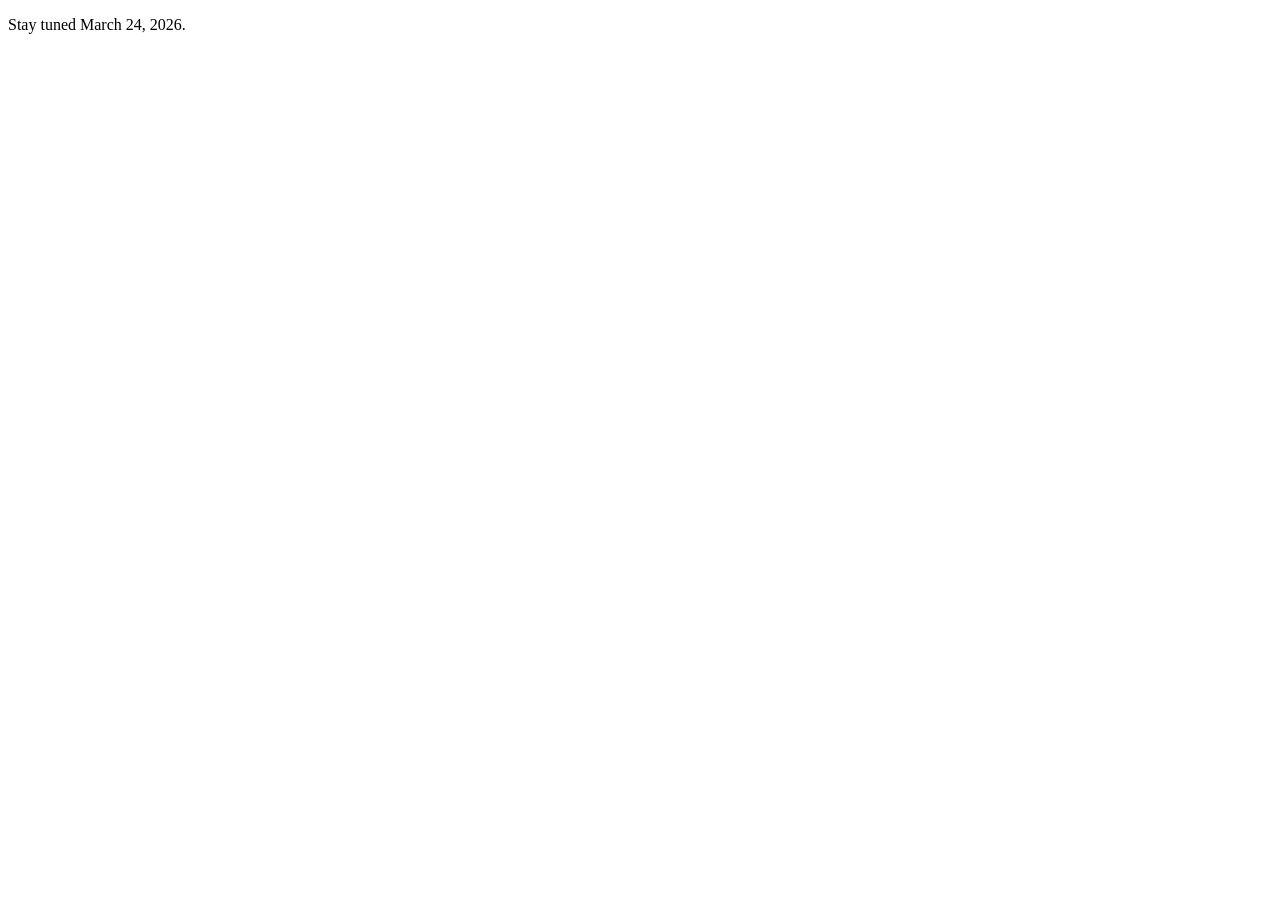
==== index.html @ cc44763a "Create index.html" ====
<!DOCTYPE html>
<html lang="en">
<head>
  <meta charset="UTF-8" />
  <meta name="viewport" content="width=device-width, initial-scale=1.0" />
  <title>Stay Tuned</title>
</head>
<body>
  <p>Stay tuned March 24, 2026.</p>
</body>
</html>
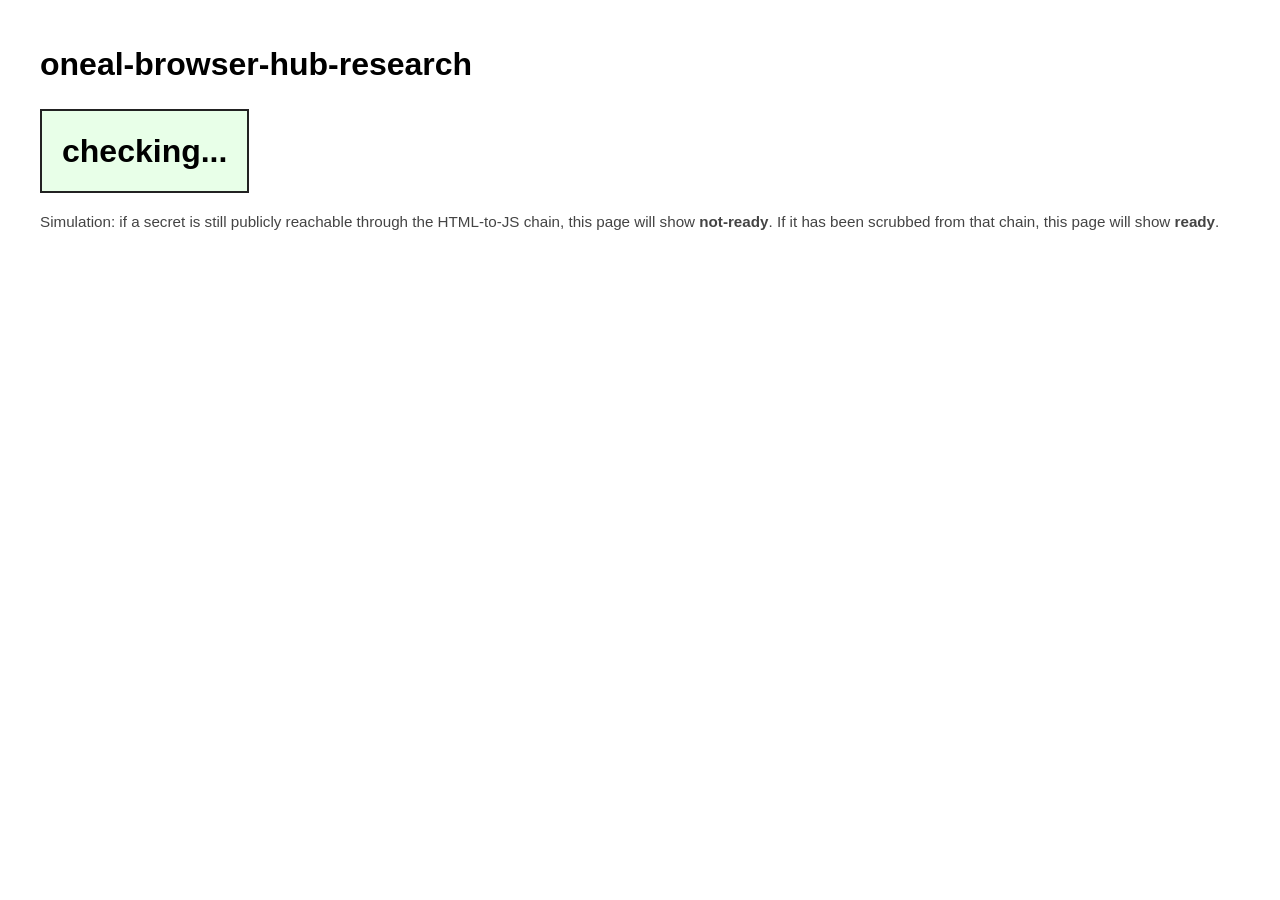
==== commit 08a52e3f: "Update index.html" ====
--- a/index.html
+++ b/index.html
@@ -1,11 +1,101 @@
-<!DOCTYPE html>
+<!doctype html>
 <html lang="en">
 <head>
-  <meta charset="UTF-8" />
-  <meta name="viewport" content="width=device-width, initial-scale=1.0" />
-  <title>Stay Tuned</title>
+  <meta charset="utf-8">
+  <meta name="viewport" content="width=device-width, initial-scale=1">
+  <title>oneal-browser-hub-research</title>
+  <style>
+    body {
+      font-family: Arial, sans-serif;
+      margin: 40px;
+      line-height: 1.5;
+    }
+
+    #status {
+      font-size: 2rem;
+      font-weight: bold;
+      padding: 16px 20px;
+      border: 2px solid #222;
+      display: inline-block;
+    }
+
+    .ready {
+      background: #e8ffe8;
+    }
+
+    .not-ready {
+      background: #ffe8e8;
+    }
+
+    .small {
+      margin-top: 18px;
+      color: #444;
+      font-size: 0.95rem;
+    }
+
+    iframe {
+      display: none;
+    }
+  </style>
 </head>
 <body>
-  <p>Stay tuned March 24, 2026.</p>
+  <h1>oneal-browser-hub-research</h1>
+
+  <div id="status" class="ready">checking...</div>
+
+  <div class="small">
+    Simulation: if a secret is still publicly reachable through the HTML-to-JS chain, this page will show <b>not-ready</b>.
+    If it has been scrubbed from that chain, this page will show <b>ready</b>.
+  </div>
+
+  <iframe id="secretProbe" src="secret-check.html"></iframe>
+
+  <script>
+    (function () {
+      const statusEl = document.getElementById("status");
+      let finalSet = false;
+      let probeAlive = false;
+
+      function setReady() {
+        if (finalSet) return;
+        finalSet = true;
+        statusEl.textContent = "ready";
+        statusEl.className = "ready";
+      }
+
+      function setNotReady() {
+        if (finalSet) return;
+        finalSet = true;
+        statusEl.textContent = "not-ready";
+        statusEl.className = "not-ready";
+      }
+
+      window.addEventListener("message", function (event) {
+        if (!event.data || typeof event.data !== "object") return;
+
+        if (event.data.type === "probe-alive") {
+          probeAlive = true;
+        }
+
+        if (event.data.type === "secret-detected") {
+          setNotReady();
+        }
+      });
+
+      // If the probe page exists but no secret is detected shortly after,
+      // or if the probe page is missing entirely, mark as ready.
+      setTimeout(function () {
+        if (!finalSet) {
+          setReady();
+        }
+      }, 1200);
+
+      // Optional: if iframe hard-fails, still become ready quickly.
+      const iframe = document.getElementById("secretProbe");
+      iframe.addEventListener("error", function () {
+        setReady();
+      });
+    })();
+  </script>
 </body>
 </html>
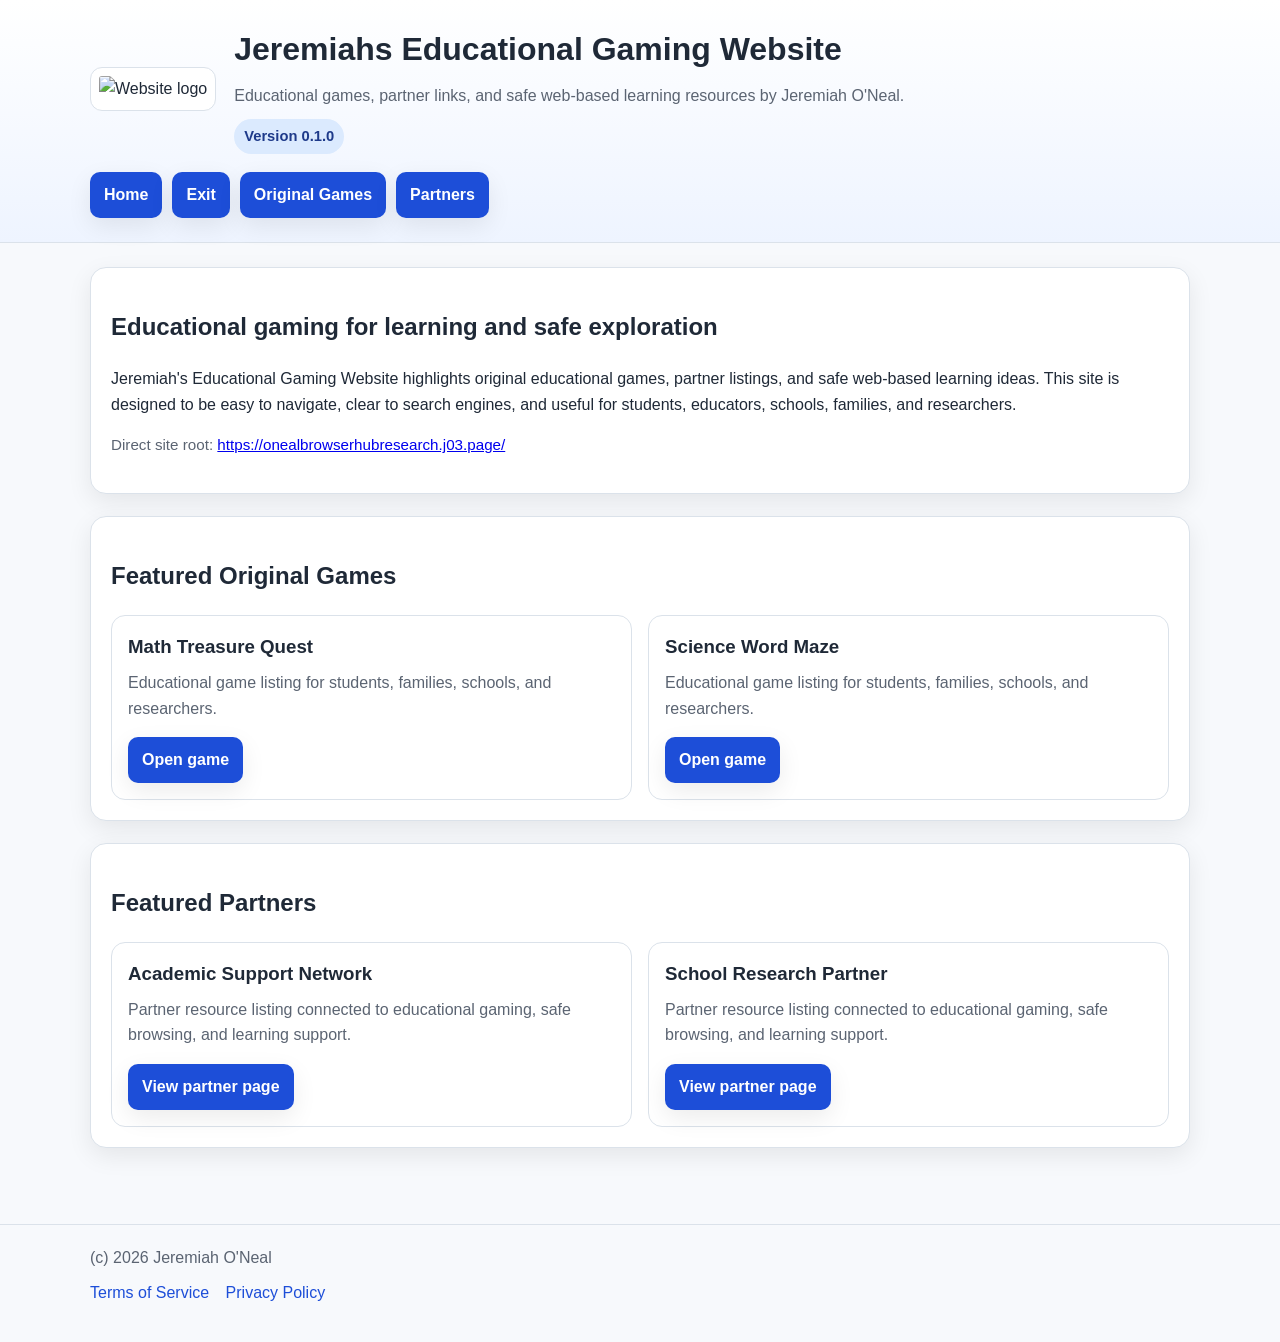
==== commit d7a2768e: "Add files via upload" ====
--- a/index.html
+++ b/index.html
@@ -1,101 +1,316 @@
 <!doctype html>
+<!--
+oneal-browser-hub-research
+Copyright (C) 2026  Jeremiah O'Neal
+
+This program is free software: you can redistribute it and/or modify
+it under the terms of the GNU General Public License as published by
+the Free Software Foundation, either version 3 of the License, or
+(at your option) any later version.
+
+This program is distributed in the hope that it will be useful,
+but WITHOUT ANY WARRANTY; without even the implied warranty of
+MERCHANTABILITY or FITNESS FOR A PARTICULAR PURPOSE.  See the
+GNU General Public License for more details.
+
+You should have received a copy of the GNU General Public License
+along with this program.  If not, see <http://www.gnu.org/licenses/>.
+
+-->
 <html lang="en">
 <head>
   <meta charset="utf-8">
   <meta name="viewport" content="width=device-width, initial-scale=1">
-  <title>oneal-browser-hub-research</title>
+  <title>Jeremiahs Educational Gaming Website</title>
+  <meta name="description" content="Educational games, partner links, and safe web-based learning resources by Jeremiah O&#x27;Neal.">
+  <meta name="keywords" content="Jeremiahs Educational Gaming Website, educational games, safe games, learning resources, oneal browser hub research">
+  <meta name="author" content="Jeremiah O&#x27;Neal">
+  <meta name="robots" content="index, follow">
+  <link rel="canonical" href="https://onealbrowserhubresearch.j03.page/">
+  <meta property="og:title" content="Jeremiahs Educational Gaming Website">
+  <meta property="og:description" content="Educational games, partner links, and safe web-based learning resources by Jeremiah O&#x27;Neal.">
+  <meta property="og:type" content="website">
+  <meta property="og:url" content="https://onealbrowserhubresearch.j03.page/">
+  <meta property="og:image" content="https://onealbrowserhubresearch.j03.page/assets/logo.png">
+  <link rel="icon" href="https://onealbrowserhubresearch.j03.page/assets/favicon.ico">
   <style>
-    body {
-      font-family: Arial, sans-serif;
-      margin: 40px;
-      line-height: 1.5;
-    }
-
-    #status {
-      font-size: 2rem;
-      font-weight: bold;
-      padding: 16px 20px;
-      border: 2px solid #222;
-      display: inline-block;
-    }
-
-    .ready {
-      background: #e8ffe8;
-    }
-
-    .not-ready {
-      background: #ffe8e8;
-    }
-
-    .small {
-      margin-top: 18px;
-      color: #444;
-      font-size: 0.95rem;
-    }
-
-    iframe {
-      display: none;
-    }
+:root {
+  --bg: #f7f9fc;
+  --panel: #ffffff;
+  --text: #1f2937;
+  --muted: #5b6472;
+  --accent: #1d4ed8;
+  --accent-hover: #1e40af;
+  --border: #dbe2ea;
+  --shadow: 0 8px 24px rgba(0,0,0,0.08);
+}
+
+* {
+  box-sizing: border-box;
+}
+
+body {
+  margin: 0;
+  font-family: Arial, Helvetica, sans-serif;
+  background: var(--bg);
+  color: var(--text);
+  line-height: 1.6;
+}
+
+header {
+  background: linear-gradient(180deg, #ffffff, #eef4ff);
+  border-bottom: 1px solid var(--border);
+  padding: 24px 18px;
+}
+
+.site-wrap {
+  max-width: 1100px;
+  margin: 0 auto;
+}
+
+.brand-row {
+  display: flex;
+  gap: 18px;
+  align-items: center;
+  flex-wrap: wrap;
+}
+
+.brand-logo {
+  max-height: 88px;
+  max-width: 180px;
+  object-fit: contain;
+  background: #fff;
+  border: 1px solid var(--border);
+  padding: 8px;
+  border-radius: 12px;
+}
+
+h1 {
+  margin: 0 0 8px 0;
+  font-size: 2rem;
+}
+
+.subtitle {
+  color: var(--muted);
+  margin: 0;
+}
+
+.version-badge {
+  display: inline-block;
+  margin-top: 10px;
+  background: #dbeafe;
+  color: #1e3a8a;
+  padding: 6px 10px;
+  border-radius: 999px;
+  font-weight: bold;
+  font-size: 0.92rem;
+}
+
+nav.top-nav {
+  margin-top: 18px;
+  display: flex;
+  gap: 10px;
+  flex-wrap: wrap;
+}
+
+.nav-btn, .action-btn, .card-link {
+  display: inline-block;
+  text-decoration: none;
+  color: #fff;
+  background: var(--accent);
+  border: none;
+  padding: 10px 14px;
+  border-radius: 10px;
+  cursor: pointer;
+  font-weight: bold;
+  box-shadow: var(--shadow);
+}
+
+.nav-btn:hover, .action-btn:hover, .card-link:hover {
+  background: var(--accent-hover);
+}
+
+main {
+  padding: 24px 18px;
+}
+
+.panel {
+  background: var(--panel);
+  border: 1px solid var(--border);
+  border-radius: 16px;
+  padding: 20px;
+  box-shadow: var(--shadow);
+  margin-bottom: 22px;
+}
+
+.grid {
+  display: grid;
+  grid-template-columns: repeat(auto-fit, minmax(260px, 1fr));
+  gap: 16px;
+}
+
+.card {
+  background: #fff;
+  border: 1px solid var(--border);
+  border-radius: 14px;
+  padding: 16px;
+}
+
+.card h3 {
+  margin-top: 0;
+  margin-bottom: 8px;
+}
+
+.card p {
+  margin-top: 0;
+  color: var(--muted);
+}
+
+footer {
+  margin-top: 30px;
+  padding: 20px 18px 36px;
+  border-top: 1px solid var(--border);
+  color: var(--muted);
+}
+
+.footer-links {
+  margin-top: 10px;
+}
+
+.footer-links a {
+  color: var(--accent);
+  text-decoration: none;
+  margin-right: 12px;
+}
+
+.footer-links a:hover {
+  text-decoration: underline;
+}
+
+.notice {
+  font-size: 0.95rem;
+  color: var(--muted);
+}
+
+@media (max-width: 700px) {
+  h1 {
+    font-size: 1.6rem;
+  }
+}
   </style>
 </head>
 <body>
-  <h1>oneal-browser-hub-research</h1>
-
-  <div id="status" class="ready">checking...</div>
-
-  <div class="small">
-    Simulation: if a secret is still publicly reachable through the HTML-to-JS chain, this page will show <b>not-ready</b>.
-    If it has been scrubbed from that chain, this page will show <b>ready</b>.
+  <header>
+    <div class="site-wrap">
+      <div class="brand-row">
+        <img class="brand-logo" src="https://onealbrowserhubresearch.j03.page/assets/logo.png" alt="Website logo">
+        <div>
+          <h1>Jeremiahs Educational Gaming Website</h1>
+          <p class="subtitle">Educational games, partner links, and safe web-based learning resources by Jeremiah O&#x27;Neal.</p>
+          <div class="version-badge">Version 0.1.0</div>
+        </div>
+      </div>
+
+      <nav class="top-nav">
+        <a class="nav-btn" href="https://onealbrowserhubresearch.j03.page/">Home</a>
+        <a class="nav-btn" href="https://google.com">Exit</a>
+        <a class="nav-btn" href="https://onealbrowserhubresearch.j03.page/original-games/">Original Games</a>
+        <a class="nav-btn" href="https://onealbrowserhubresearch.j03.page/partners/">Partners</a>
+      </nav>
+    </div>
+  </header>
+
+  <main>
+    <div class="site-wrap">
+      <section class="panel">
+        <h2>Educational gaming for learning and safe exploration</h2>
+        <p>
+          Jeremiah's Educational Gaming Website highlights original educational games,
+          partner listings, and safe web-based learning ideas. This site is designed to be
+          easy to navigate, clear to search engines, and useful for students, educators,
+          schools, families, and researchers.
+        </p>
+        <p class="notice">
+          Direct site root: <a href="https://onealbrowserhubresearch.j03.page/">https://onealbrowserhubresearch.j03.page/</a>
+        </p>
+      </section>
+
+      <section class="panel">
+        <h2>Featured Original Games</h2>
+        <div class="grid">
+          <div class="card">
+              <h3>Math Treasure Quest</h3>
+              <p>Educational game listing for students, families, schools, and researchers.</p>
+              <a class="card-link" href="https://onealbrowserhubresearch.j03.page/open/index.html?game=Math Treasure Quest">Open game</a>
+            </div>
+<div class="card">
+              <h3>Science Word Maze</h3>
+              <p>Educational game listing for students, families, schools, and researchers.</p>
+              <a class="card-link" href="https://onealbrowserhubresearch.j03.page/open/index.html?game=Science Word Maze">Open game</a>
+            </div>
+        </div>
+      </section>
+
+      <section class="panel">
+        <h2>Featured Partners</h2>
+        <div class="grid">
+          <div class="card">
+              <h3>Academic Support Network</h3>
+              <p>Partner resource listing connected to educational gaming, safe browsing, and learning support.</p>
+              <a class="card-link" href="https://onealbrowserhubresearch.j03.page/partners/index.html">View partner page</a>
+            </div>
+<div class="card">
+              <h3>School Research Partner</h3>
+              <p>Partner resource listing connected to educational gaming, safe browsing, and learning support.</p>
+              <a class="card-link" href="https://onealbrowserhubresearch.j03.page/partners/index.html">View partner page</a>
+            </div>
+        </div>
+      </section>
+    </div>
+  </main>
+
+  <footer>
+  <div class="site-wrap">
+    <div>(c) 2026 Jeremiah O&#x27;Neal</div>
+    <div class="footer-links">
+      <a href="https://onealbrowserhubresearch.j03.page/terms-of-service.html">Terms of Service</a>
+      <a href="https://onealbrowserhubresearch.j03.page/privacy-policy.html">Privacy Policy</a>
+    </div>
   </div>
-
-  <iframe id="secretProbe" src="secret-check.html"></iframe>
+</footer>
 
   <script>
-    (function () {
-      const statusEl = document.getElementById("status");
-      let finalSet = false;
-      let probeAlive = false;
-
-      function setReady() {
-        if (finalSet) return;
-        finalSet = true;
-        statusEl.textContent = "ready";
-        statusEl.className = "ready";
+(function () {
+  const originalTitle = document.title;
+  const hiddenTitle = 'Home';
+  const hiddenIcon = 'https://onealbrowserhubresearch.j03.page/assets/hidden.ico';
+  const currentIcon = document.querySelector("link[rel='icon']") || document.querySelector("link[rel='shortcut icon']");
+  const originalIconHref = currentIcon ? currentIcon.href : '';
+
+  function setFavicon(href) {
+    let link = document.querySelector("link[rel='icon']");
+    if (!link) {
+      link = document.createElement('link');
+      link.setAttribute('rel', 'icon');
+      document.head.appendChild(link);
+    }
+    link.href = href;
+  }
+
+  document.addEventListener('visibilitychange', function () {
+    if (document.hidden) {
+      document.title = hiddenTitle;
+      if (hiddenIcon) {
+        setFavicon(hiddenIcon);
       }
-
-      function setNotReady() {
-        if (finalSet) return;
-        finalSet = true;
-        statusEl.textContent = "not-ready";
-        statusEl.className = "not-ready";
+    } else {
+      document.title = originalTitle;
+      if (originalIconHref) {
+        setFavicon(originalIconHref);
       }
-
-      window.addEventListener("message", function (event) {
-        if (!event.data || typeof event.data !== "object") return;
-
-        if (event.data.type === "probe-alive") {
-          probeAlive = true;
-        }
-
-        if (event.data.type === "secret-detected") {
-          setNotReady();
-        }
-      });
-
-      // If the probe page exists but no secret is detected shortly after,
-      // or if the probe page is missing entirely, mark as ready.
-      setTimeout(function () {
-        if (!finalSet) {
-          setReady();
-        }
-      }, 1200);
-
-      // Optional: if iframe hard-fails, still become ready quickly.
-      const iframe = document.getElementById("secretProbe");
-      iframe.addEventListener("error", function () {
-        setReady();
-      });
-    })();
-  </script>
+    }
+  });
+})();
+</script>
 </body>
 </html>
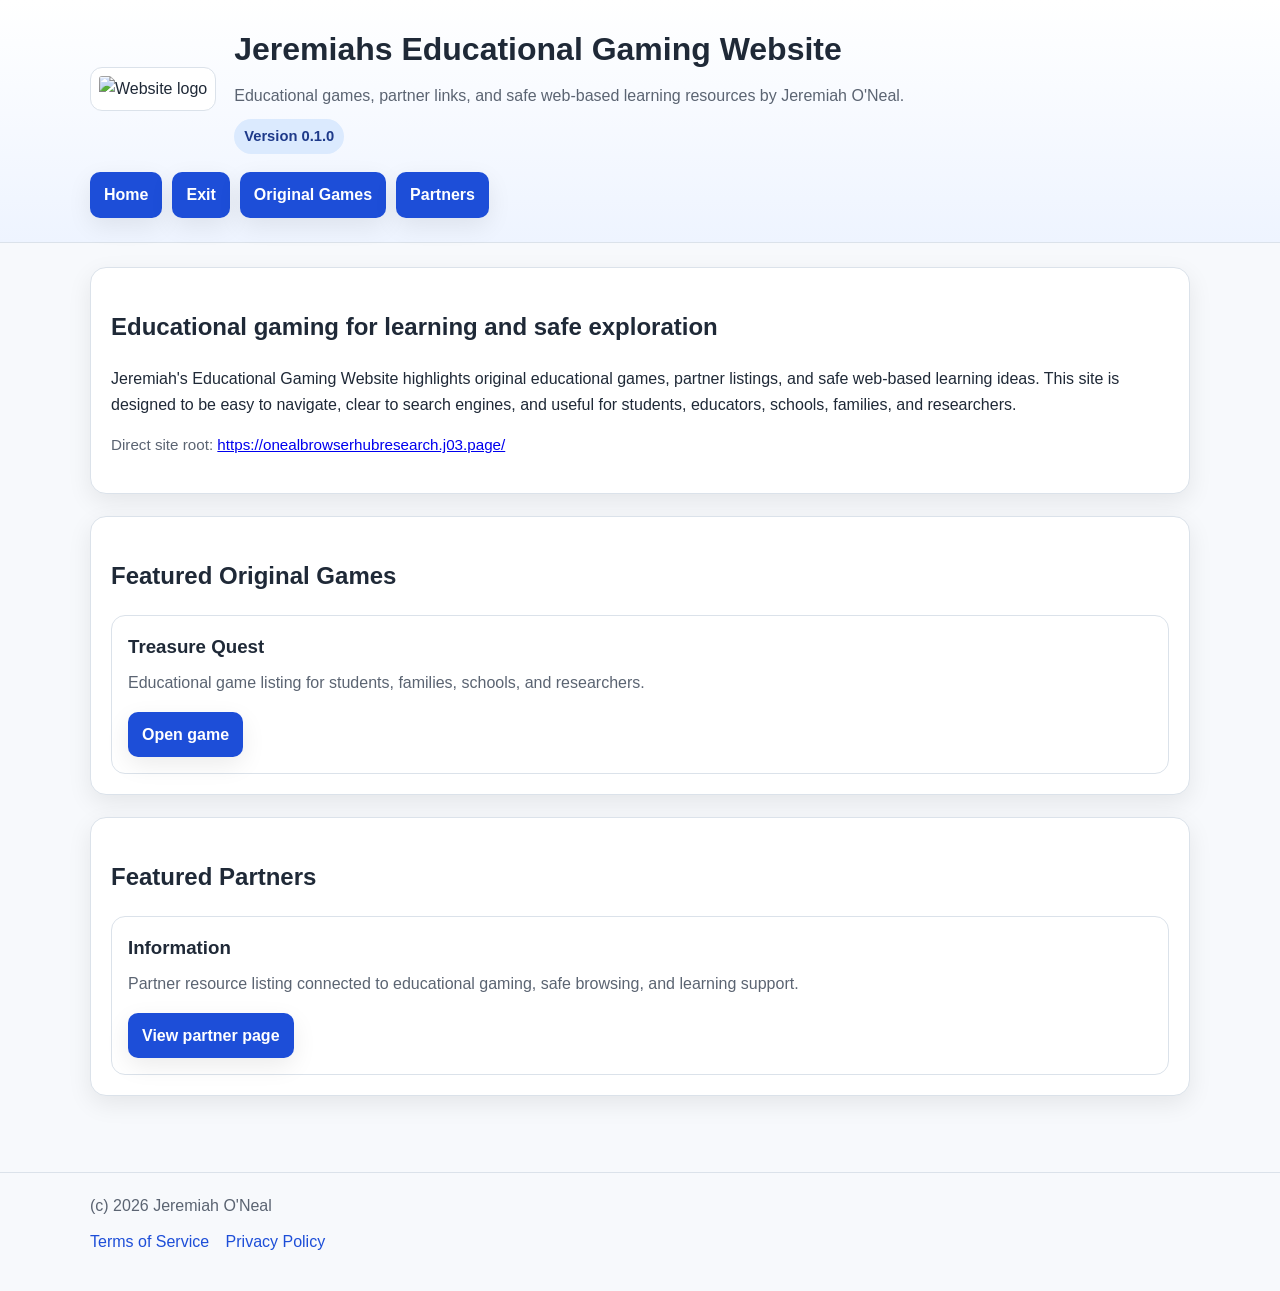
==== commit e3d032e9: "Add files via upload" ====
--- a/index.html
+++ b/index.html
@@ -239,14 +239,9 @@
         <h2>Featured Original Games</h2>
         <div class="grid">
           <div class="card">
-              <h3>Math Treasure Quest</h3>
+              <h3>Treasure Quest</h3>
               <p>Educational game listing for students, families, schools, and researchers.</p>
-              <a class="card-link" href="https://onealbrowserhubresearch.j03.page/open/index.html?game=Math Treasure Quest">Open game</a>
-            </div>
-<div class="card">
-              <h3>Science Word Maze</h3>
-              <p>Educational game listing for students, families, schools, and researchers.</p>
-              <a class="card-link" href="https://onealbrowserhubresearch.j03.page/open/index.html?game=Science Word Maze">Open game</a>
+              <a class="card-link" href="https://onealbrowserhubresearch.j03.page/open/index.html?game=Treasure Quest">Open game</a>
             </div>
         </div>
       </section>
@@ -255,12 +250,7 @@
         <h2>Featured Partners</h2>
         <div class="grid">
           <div class="card">
-              <h3>Academic Support Network</h3>
-              <p>Partner resource listing connected to educational gaming, safe browsing, and learning support.</p>
-              <a class="card-link" href="https://onealbrowserhubresearch.j03.page/partners/index.html">View partner page</a>
-            </div>
-<div class="card">
-              <h3>School Research Partner</h3>
+              <h3>Information</h3>
               <p>Partner resource listing connected to educational gaming, safe browsing, and learning support.</p>
               <a class="card-link" href="https://onealbrowserhubresearch.j03.page/partners/index.html">View partner page</a>
             </div>
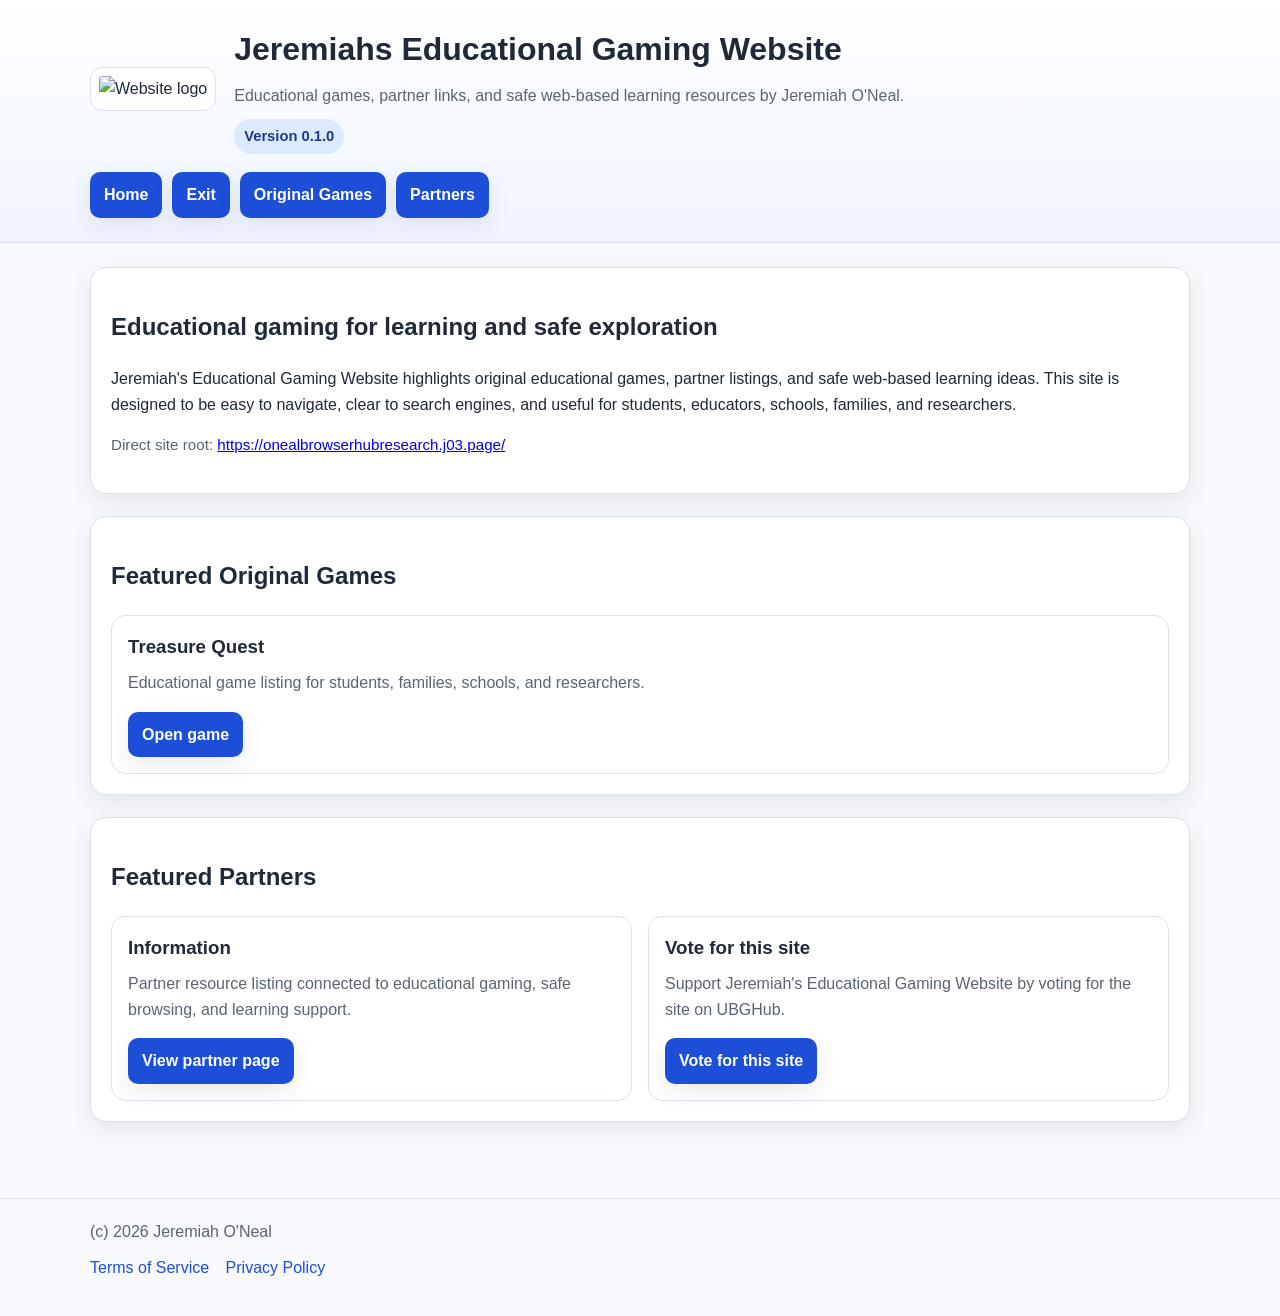
==== commit 39254dbe: "Update index.html" ====
--- a/index.html
+++ b/index.html
@@ -246,16 +246,22 @@
         </div>
       </section>
 
-      <section class="panel">
-        <h2>Featured Partners</h2>
-        <div class="grid">
-          <div class="card">
-              <h3>Information</h3>
-              <p>Partner resource listing connected to educational gaming, safe browsing, and learning support.</p>
-              <a class="card-link" href="https://onealbrowserhubresearch.j03.page/partners/index.html">View partner page</a>
-            </div>
-        </div>
-      </section>
+<section class="panel">
+  <h2>Featured Partners</h2>
+  <div class="grid">
+    <div class="card">
+      <h3>Information</h3>
+      <p>Partner resource listing connected to educational gaming, safe browsing, and learning support.</p>
+      <a class="card-link" href="https://onealbrowserhubresearch.j03.page/partners/index.html">View partner page</a>
+    </div>
+
+    <div class="card">
+      <h3>Vote for this site</h3>
+      <p>Support Jeremiah's Educational Gaming Website by voting for the site on UBGHub.</p>
+      <a class="card-link" href="https://ubghub.org/?utm_source=https%3A%2F%2Fbloxcraft-ubg.pages.dev&site=Jeremiahs+Educational+Gaming+Website">Vote for this site</a>
+    </div>
+  </div>
+</section>
     </div>
   </main>
 
